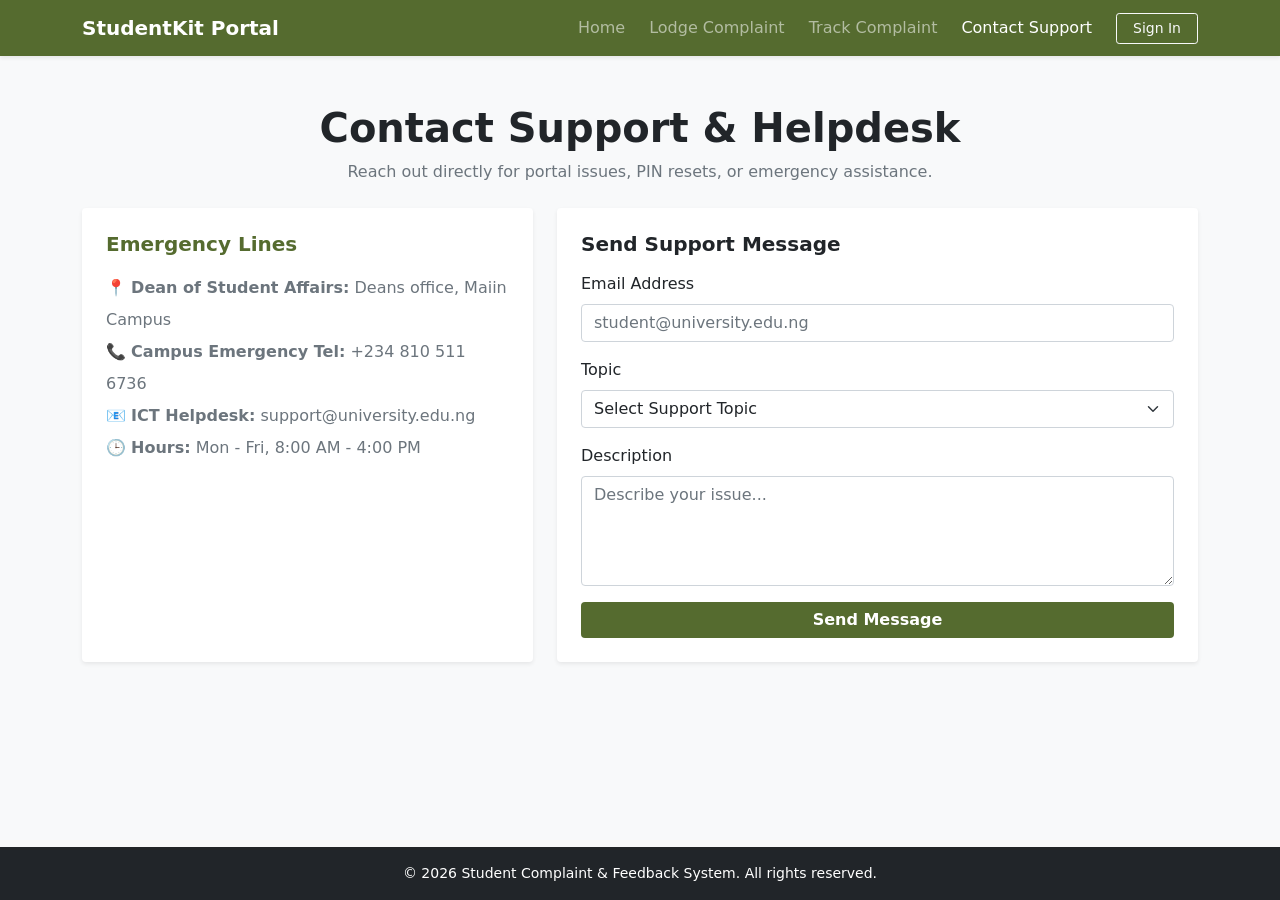
==== contact.html @ e4ec4484 "Initial commit" ====
<!DOCTYPE html>
<html lang="en">
<head>
    <meta charset="UTF-8">
    <meta name="viewport" content="width=device-width, initial-scale=1.0">
    <title>Contact Support - Student Portal</title>
    <link href="src/bootstrap/css/bootstrap.min.css" rel="stylesheet">
    <link rel="stylesheet" href="css/style.css">
</head>
<body>

    <!-- Navigation -->
    <nav class="navbar navbar-expand-lg navbar-dark bg-olive sticky-top shadow-sm">
        <div class="container">
            <a class="navbar-brand fw-bold" href="index.html">StudentKit Portal</a>
            <button class="navbar-toggler" type="button" data-bs-toggle="collapse" data-bs-target="#topNavbar">
                <span class="navbar-toggler-icon"></span>
            </button>
            <div class="collapse navbar-collapse" id="topNavbar">
                <ul class="navbar-nav ms-auto mb-2 mb-lg-0 align-items-center gap-2">
                    <li class="nav-item"><a class="nav-link" href="index.html">Home</a></li>
                    <li class="nav-item"><a class="nav-link" href="submit-complaint.html">Lodge Complaint</a></li>
                    <li class="nav-item"><a class="nav-link" href="track-complaint.html">Track Complaint</a></li>
                    <li class="nav-item"><a class="nav-link active" href="support.html">Contact Support</a></li>
                    <li class="nav-item">
                        <a class="btn btn-outline-light btn-sm px-3 ms-lg-2" href="login.html">Sign In</a>
                    </li>
                </ul>
            </div>
        </div>
    </nav>

    <main class="container my-5">
        <div class="mb-4 text-center">
            <h1 class="fw-bold">Contact Support & Helpdesk</h1>
            <p class="text-muted">Reach out directly for portal issues, PIN resets, or emergency assistance.</p>
        </div>

        <div class="row g-4">
            <!-- Contact Info Column -->
            <div class="col-md-5">
                <div class="card border-0 shadow-sm p-4 h-100">
                    <h5 class="fw-bold mb-3 text-olive">Emergency Lines</h5>
                    <ul class="list-unstyled lh-lg text-secondary">
                        <li>📍 <strong>Dean of Student Affairs:</strong> Deans office, Maiin Campus</li>
                        <li>📞 <strong>Campus Emergency Tel:</strong> +234 810 511 6736</li>
                        <li>📧 <strong>ICT Helpdesk:</strong> support@university.edu.ng</li>
                        <li>🕒 <strong>Hours:</strong> Mon - Fri, 8:00 AM - 4:00 PM</li>
                    </ul>
                </div>
            </div>

            <!-- Direct Support Form Column -->
            <div class="col-md-7">
                <div class="card border-0 shadow-sm p-4 h-100">
                    <h5 class="fw-bold mb-3">Send Support Message</h5>
                    <form id="supportForm">
                        <div class="mb-3">
                            <label class="form-label fw-semibold">Email Address</label>
                            <input type="email" class="form-control" placeholder="student@university.edu.ng" required>
                        </div>
                        <div class="mb-3">
                            <label class="form-label fw-semibold">Topic</label>
                            <select class="form-select" required>
                                <option value="" disabled selected>Select Support Topic</option>
                                <option value="login">PIN / Matric Login Issue</option>
                                <option value="bug">Technical Web Bug</option>
                                <option value="followup">Ticket Follow-up</option>
                            </select>
                        </div>
                        <div class="mb-3">
                            <label class="form-label fw-semibold">Description</label>
                            <textarea class="form-control" rows="4" placeholder="Describe your issue..." required></textarea>
                        </div>
                        <button type="submit" class="btn btn-olive w-100">Send Message</button>
                    </form>
                </div>
            </div>
        </div>
    </main>

    <footer class="bg-dark text-white py-3 mt-auto">
        <div class="container text-center small">
            &copy; 2026 Student Complaint & Feedback System. All rights reserved.
        </div>
    </footer>

    <script src="src/src/bootstrap/js/bootstrap.bundle.min.js"></script>
    <script>
        document.getElementById('supportForm').addEventListener('submit', function(e) {
            e.preventDefault();
            alert('Support message sent successfully! We will get back to you shortly.');
        });
    </script>
</body>
</html>
---- css/style.css ----
:root {
    --brand-olive: #556B2F;
    --brand-olive-dark: #4C5D23;
}

body {
    background-color: #f8f9fa;
    min-height: 100vh;
    display: flex;
    flex-direction: column;
}

main {
    flex: 1;
}

.bg-olive {
    background-color: var(--brand-olive) !important;
}

.card-header-olive {
    background-color: var(--brand-olive);
    color: white;
    font-weight: 600;
}

.btn-olive {
    background-color: var(--brand-olive);
    color: white;
    font-weight: 600;
    border: none;
}

.btn-olive:hover {
    background-color: var(--brand-olive-dark);
    color: white;
}

.text-olive {
    color: var(--brand-olive) !important;
}

.summary-box {
    background-color: #f1f5f9;
    border-left: 4px solid var(--brand-olive);
    padding: 12px;
    border-radius: 4px;
}

.draft-box {
    background-color: #f0fdf4;
    border-left: 4px solid #10b981;
    padding: 12px;
    border-radius: 4px;
}
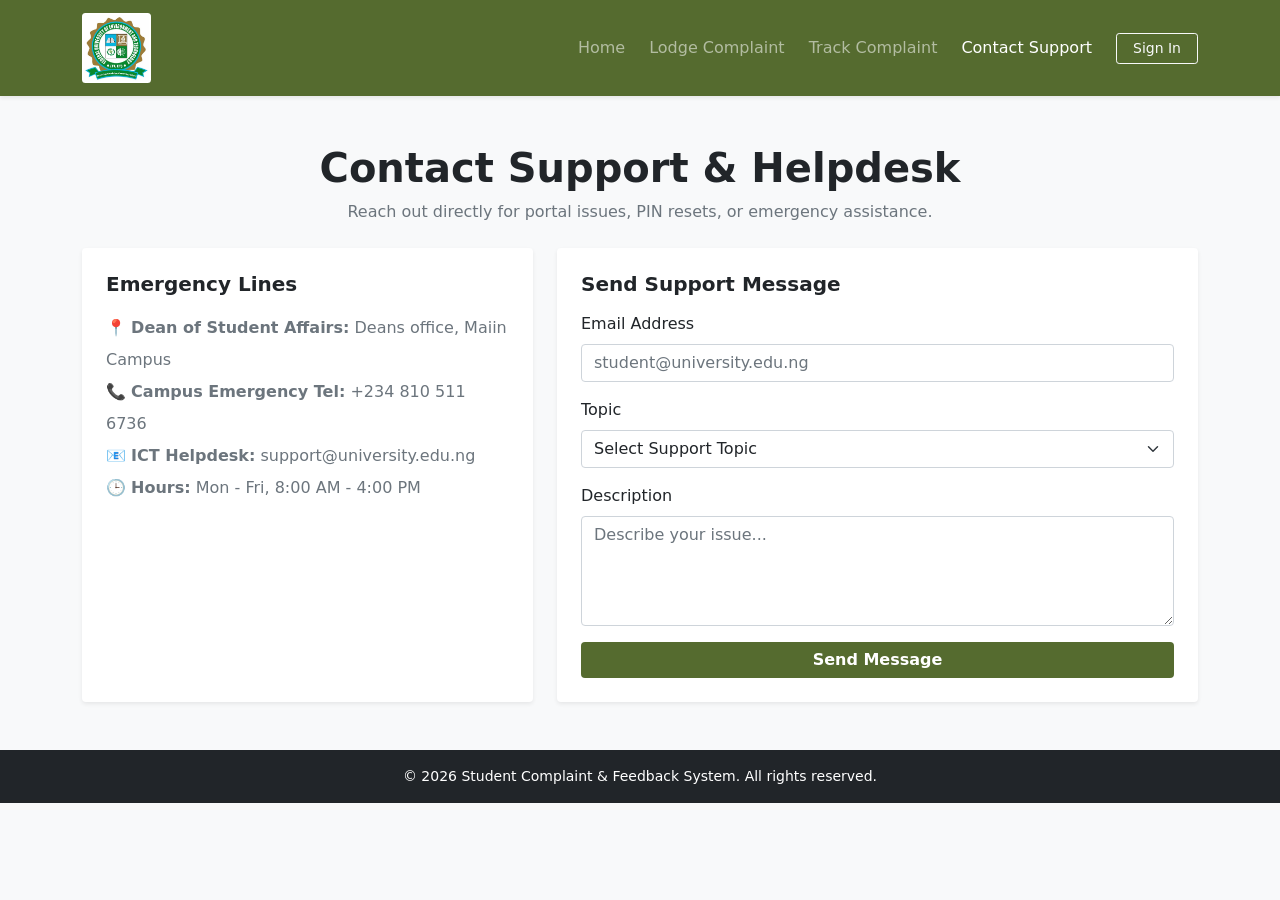
==== commit 36a1232a: "Updated all website files" ====
--- a/contact.html
+++ b/contact.html
@@ -5,15 +5,17 @@
     <meta name="viewport" content="width=device-width, initial-scale=1.0">
     <title>Contact Support - Student Portal</title>
     <link href="src/bootstrap/css/bootstrap.min.css" rel="stylesheet">
-    <link rel="stylesheet" href="css/style.css">
+    <link rel="stylesheet" href="style.css">
 </head>
 <body>
 
     <!-- Navigation -->
     <nav class="navbar navbar-expand-lg navbar-dark bg-olive sticky-top shadow-sm">
         <div class="container">
-            <a class="navbar-brand fw-bold" href="index.html">StudentKit Portal</a>
-            <button class="navbar-toggler" type="button" data-bs-toggle="collapse" data-bs-target="#topNavbar">
+    <a class="navbar-brand d-flex align-items-center gap-2" href="#">
+                <img src="./fuet.png.jpg" alt="University Logo" onerror="this.style.display='none'">
+            </a>           
+             <button class="navbar-toggler" type="button" data-bs-toggle="collapse" data-bs-target="#topNavbar">
                 <span class="navbar-toggler-icon"></span>
             </button>
             <div class="collapse navbar-collapse" id="topNavbar">
--- a/style.css
+++ b/style.css
@@ -0,0 +1,56 @@
+
+        :root {
+            --brand-olive: #556B2F;
+            --brand-olive-dark: #4C5D23;
+        }
+
+        body {
+            background-color: #f8f9fa;
+        }
+
+        /* Top Navigation Bar */
+        .bg-olive {
+            background-color: var(--brand-olive) !important;
+        }
+
+        .navbar-brand img {
+            height: 70px;
+            background: white;
+            padding: 2px;
+            border-radius: 5%;
+        }
+
+        /* Card Header Olive Styling */
+        .card-header-olive {
+            background-color: var(--brand-olive);
+            color: white;
+            font-weight: 600;
+        }
+
+        .btn-olive {
+            background-color: var(--brand-olive);
+            color: white;
+            font-weight: 600;
+            border: none;
+        }
+
+        .btn-olive:hover {
+            background-color: var(--brand-olive-dark);
+            color: white;
+        }
+
+        /* Output Summary Boxes */
+        .summary-box {
+            background-color: #f1f5f9;
+            border-left: 4px solid var(--brand-olive);
+            padding: 12px;
+            border-radius: 4px;
+        }
+
+        .draft-box {
+            background-color: #f0fdf4;
+            border-left: 4px solid #10b981;
+            padding: 12px;
+            border-radius: 4px;
+        }
+    
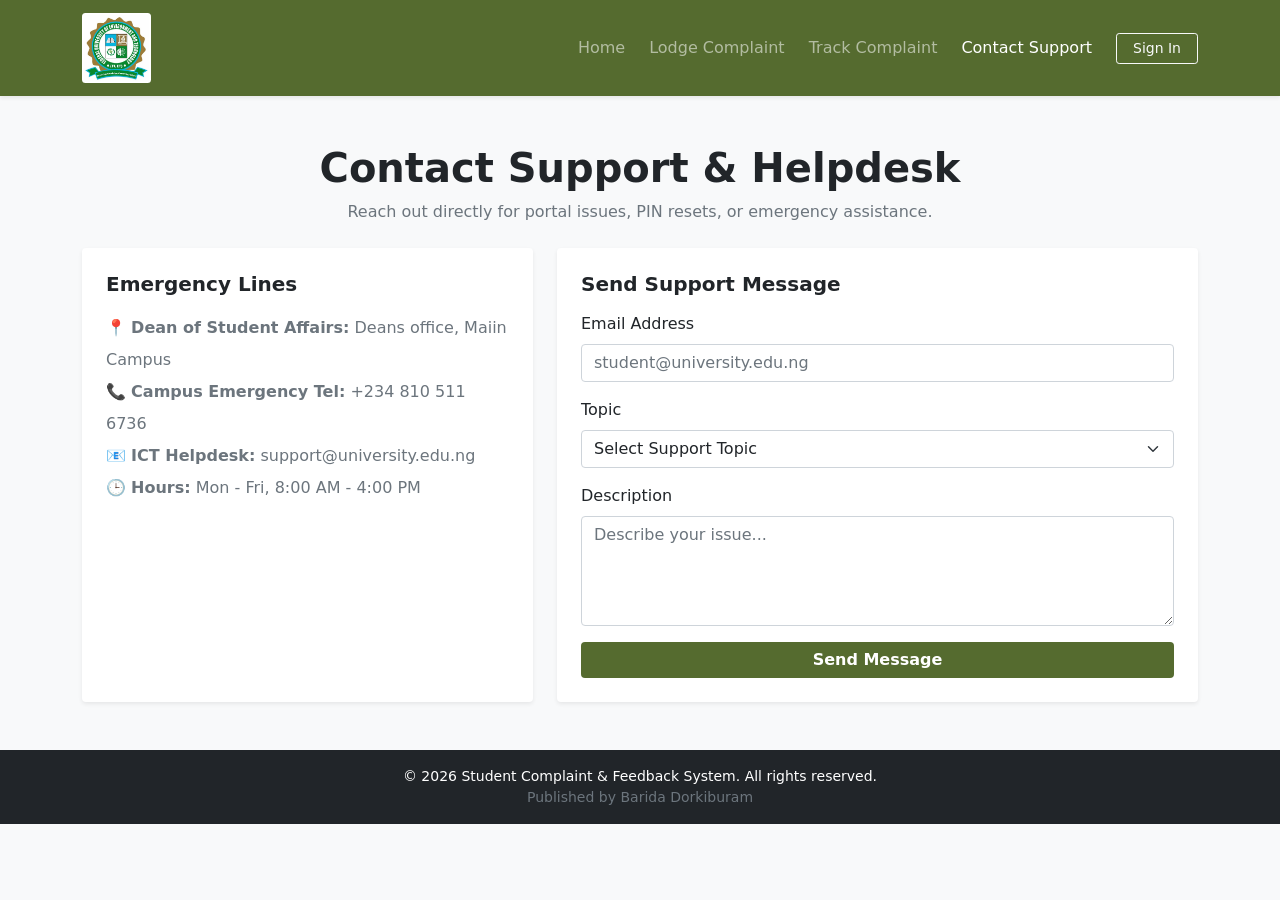
==== commit acc5498a: "Please enter the commit message for your changes." ====
--- a/contact.html
+++ b/contact.html
@@ -84,7 +84,10 @@
     <footer class="bg-dark text-white py-3 mt-auto">
         <div class="container text-center small">
             &copy; 2026 Student Complaint & Feedback System. All rights reserved.
+            <br>
+            <span class="text-muted">Published by Barida Dorkiburam</span>
         </div>
+        
     </footer>
 
     <script src="src/src/bootstrap/js/bootstrap.bundle.min.js"></script>
